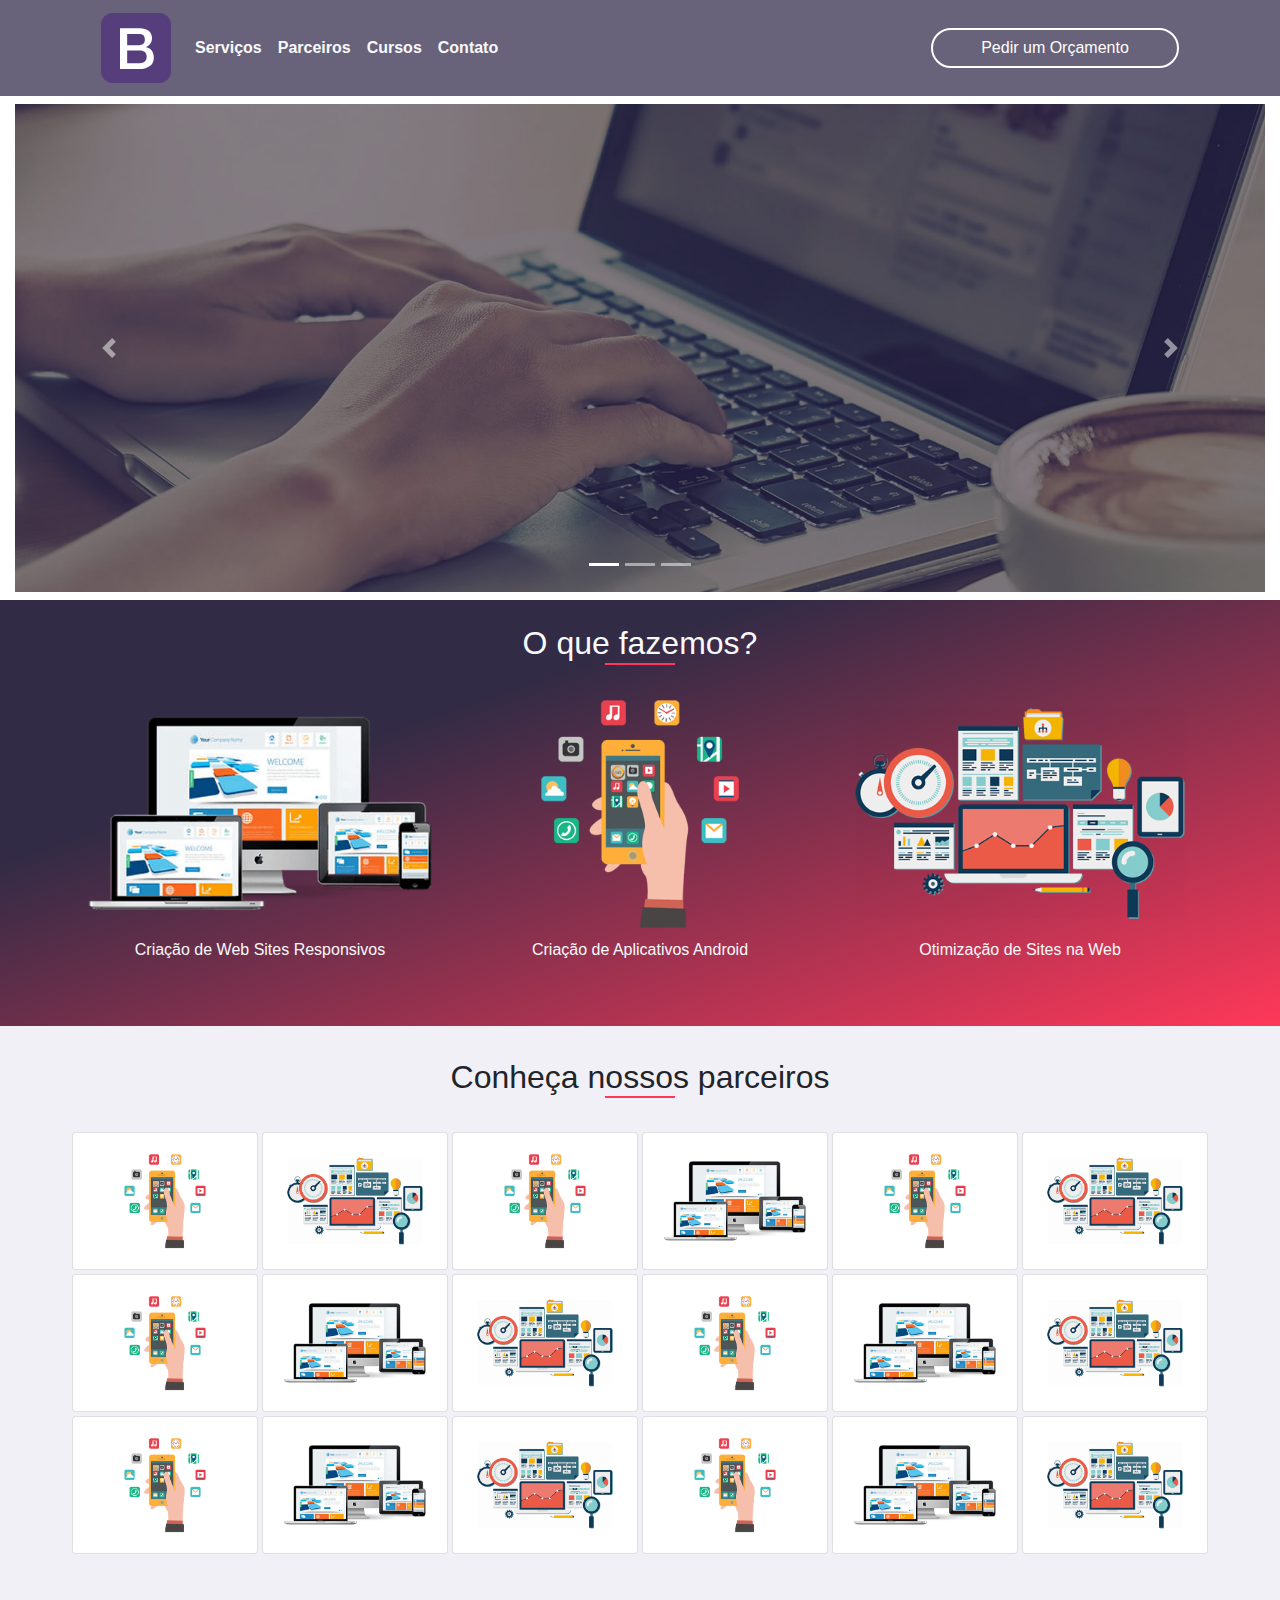
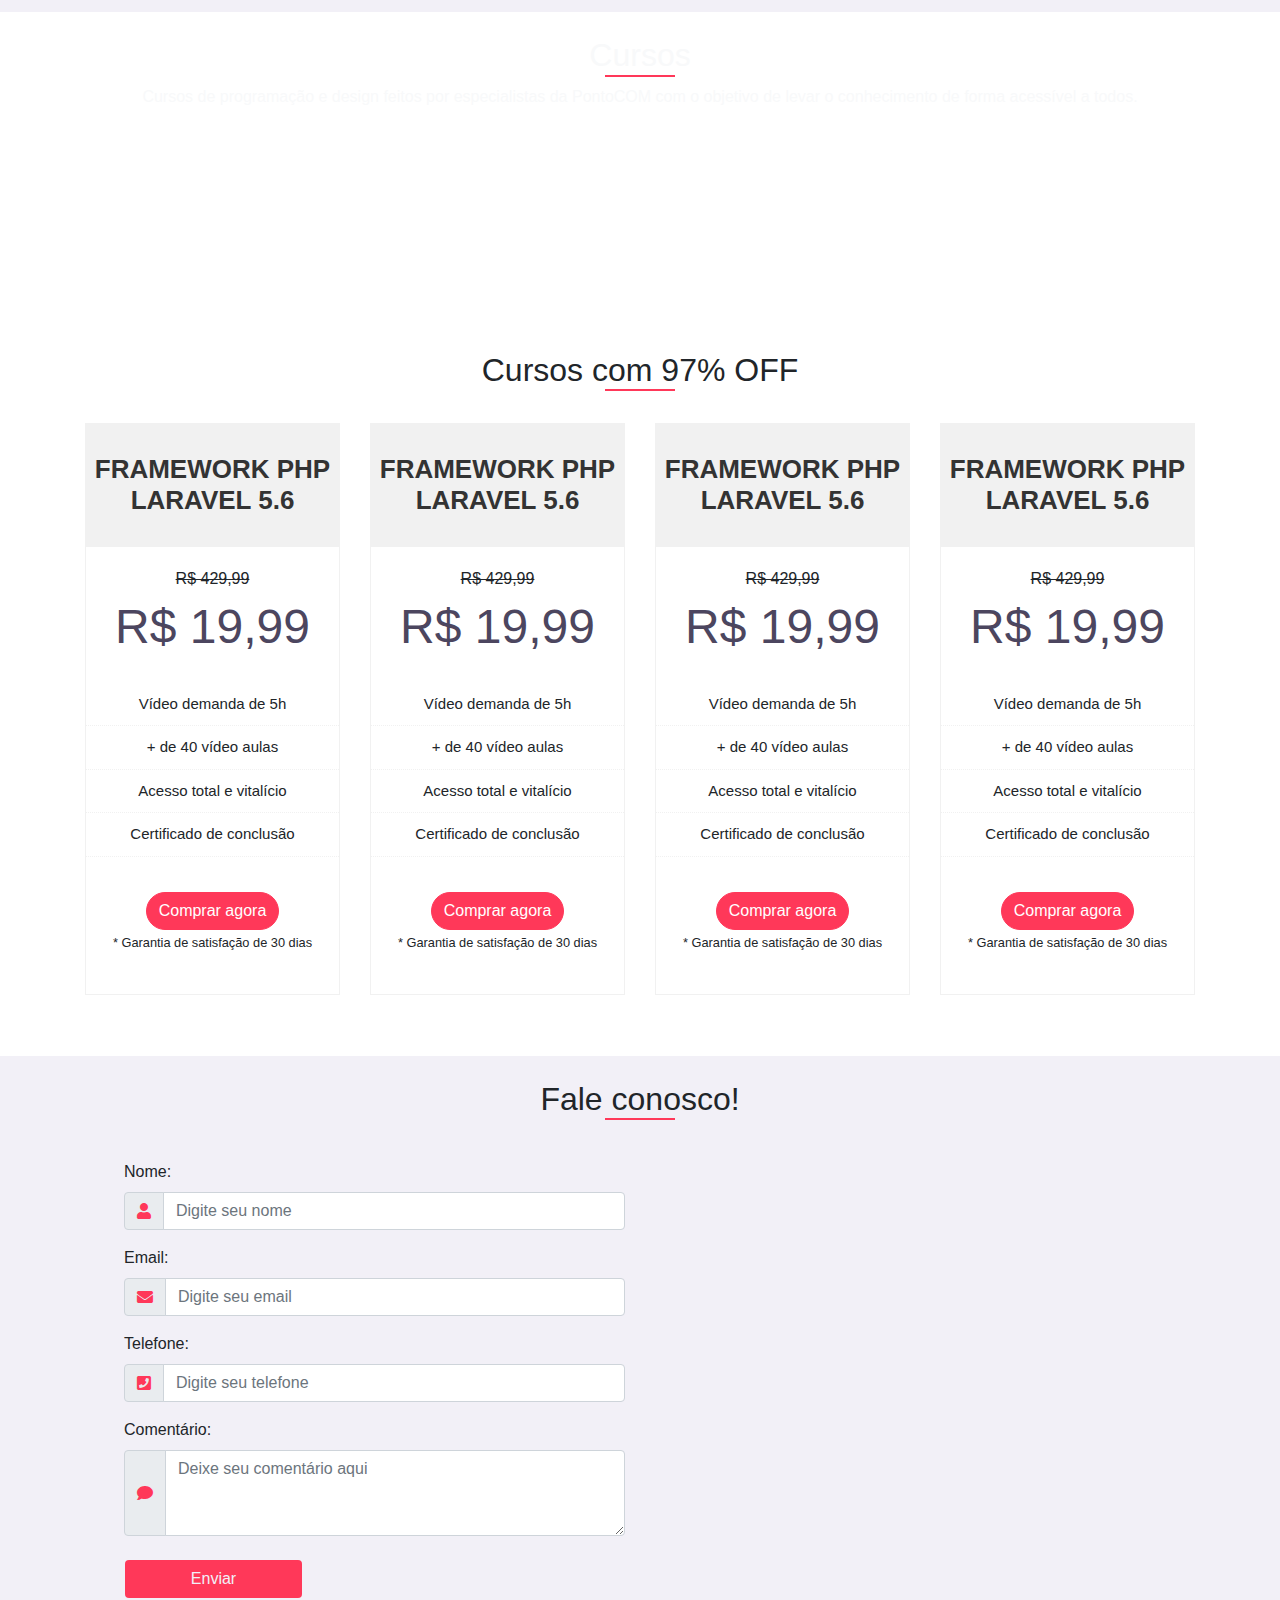
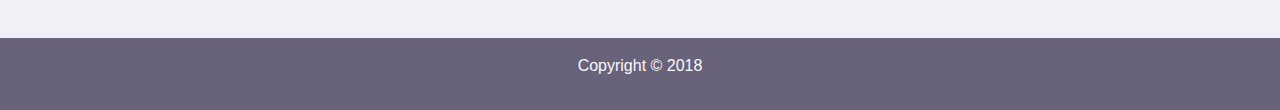
==== index.html @ dc9f5546 "commit inicial" ====
<!DOCTYPE html>
<html lang="pt-br">
<head>
	<meta charset="utf-8">
	<meta name="viewport" content="width=device-width, initial-scale=1 shrink-to-fit=no">
	<title>One Page</title>
	<!-- Css Bootstrap -->
	<link rel="stylesheet" href="https://stackpath.bootstrapcdn.com/bootstrap/4.1.3/css/bootstrap.min.css">
	<!-- Fonte para Icones -->
	<link rel="stylesheet" href="https://use.fontawesome.com/releases/v5.2.0/css/all.css">
	<!-- Css personalizado -->
	<link rel="stylesheet" href="css/estilo.css">
</head>
<body>
	<!-- Topo -->
	<div class="container-fluid bg-topo">
		<header class="container">
			<nav class="navbar navbar-expand-lg navbar-dark">
				<a href="#" class="navbar-brand">
					<img src="img/bootstrap-solid.svg" height="70" class="d-inline-block align-top" alt="Logo">
				</a>
				<button class="navbar-toggler" type="button" data-toggle="collapse" data-target="#menu" aria-control="menu" aria-expanded="false" aria-label="Menu Colapso">
					<span class="navbar-toggler-icon text-light"></span>
				</button>
				<div id="menu" class="collapse navbar-collapse">
					<ul class="navbar-nav mr-auto text-light">
						<li class="nav-item">
							<a href="#serviço" class="nav-link text-light font-weight-bold">Serviços</a>
						</li>
						<li class="nav-item">
							<a href="#parceiro" class="nav-link text-light font-weight-bold">Parceiros</a>
						</li>
						<li class="nav-item">
							<a href="#cursos" class="nav-link text-light font-weight-bold">Cursos</a>
						</li>
						<li class="nav-item">
							<a href="#contato" class="nav-link text-light font-weight-bold">Contato</a>
						</li>
					</ul>
					<a href="#" class="btn col-md-3 btn-orçamento text-center">Pedir um Orçamento</a>
				</div>
			</nav>
		</header>
	</div>

	<!-- Slide Show -->

	<div class="container-fluid my-2">
		<div class="carousel slide" data-ride="carousel" id="slideshow">
			<ol class="carousel-indicators">
				<li data-target="#slideshow" data-slide-to="0" class="active"></li>
				<li data-target="#slideshow" data-slide-to="1"></li>
				<li data-target="#slideshow" data-slide-to="2"></li>
			</ol>
			<div class="carousel-inner">
				<div class="carousel-item active">
					<a href="#"><img src="img/bg.jpg" alt="primeiro slide" class="d-block w-100"></a>
				</div>
				<div class="carousel-item">
					<a href="#"><img src="img/bg.jpg" alt="segundo slide" class="d-block w-100"></a>
				</div>
				<div class="carousel-item">
					<a href="#"><img src="img/bg.jpg" alt="segundo slide" class="d-block w-100"></a>
				</div>
			</div>

			<a href="#slideshow" class="carousel-control-prev" role="button" data-slide="prev">
				<span class="carousel-control-prev-icon" aria-hidden="true"></span> 
				<span class="sr-only">Anterior</span>
			</a>
			<a href="#slideshow" class="carousel-control-next" role="button" data-slide="next">
				<span class="carousel-control-next-icon" aria-hidden="true"></span> 
				<span class="sr-only">Próximo</span>
			</a>

		</div>
	</div>


	<!-- seção de serviço -->
	<div class="container-fluid bg-serviços" id="serviço">
		<div class="mt-2 py-4">
			<section class="container">
				<header class="col-md-12">
					<h2 class="text-center text-light">O que fazemos? <hr class="underline"></h2>
				</header>
				<div class="row py-4">
					<div class="col-md-4">
						<img src="img/img1.png" class="img-fluid" alt="imagem">
						<p class="text-light text-center mt-2">Criação de Web Sites Responsivos</p>
					</div>
				
				
					<div class="col-md-4">
						<img src="img/img2.png" class="img-fluid" alt="imagem">
						<p class="text-light text-center mt-2">Criação de Aplicativos Android</p>
					</div>
				
				
					<div class="col-md-4">
						<img src="img/img3.png" class="img-fluid" alt="imagem">
						<p class="text-light text-center mt-2">Otimização de Sites na Web</p>
					</div>
				</div>
			</section>
		</div>
	</div>

	<!-- seção de parceiro -->

	<div class="container-fluid py-4 bg-parceiros" id="parceiro">
		<div class="py-2">
			<div class="container">
				<header class="col-md-12">
					<h2 class="text-center">Conheça nossos parceiros<hr class="underline"></h2>
				</header>
				<div class="row py-4">
					<div class="col-md-2 padding-parceiros">
						<div class="card sombra">
							<div class="card-body">
								<a href="#">
									<img src="img/img2.png" alt="parceiro" class="img-fluid mx-auto d-block">
								</a>
							</div>
						</div>
					</div>
					<div class="col-md-2 padding-parceiros">
						<div class="card sombra">
							<div class="card-body">
								<a href="#">
									<img src="img/img3.png" alt="parceiro" class="img-fluid mx-auto d-block">
								</a>
							</div>
						</div>
					</div>
					<div class="col-md-2 padding-parceiros">
						<div class="card sombra">
							<div class="card-body">
								<a href="#">
									<img src="img/img2.png" alt="parceiro" class="img-fluid mx-auto d-block">
								</a>
							</div>
						</div>
					</div>
					<div class="col-md-2 padding-parceiros">
						<div class="card sombra">
							<div class="card-body">
								<a href="#">
									<img src="img/img1.png" alt="parceiro" class="img-fluid mx-auto d-block">
								</a>
							</div>
						</div>
					</div>
					<div class="col-md-2 padding-parceiros">
						<div class="card sombra">
							<div class="card-body">
								<a href="#">
									<img src="img/img2.png" alt="parceiro" class="img-fluid mx-auto d-block">
								</a>
							</div>
						</div>
					</div>
					<div class="col-md-2 padding-parceiros">
						<div class="card sombra">
							<div class="card-body">
								<a href="#">
									<img src="img/img3.png" alt="parceiro" class="img-fluid mx-auto d-block">
								</a>
							</div>
						</div>
					</div>
				
					<div class="col-md-2 padding-parceiros">
						<div class="card sombra">
							<div class="card-body">
								<a href="#">
									<img src="img/img2.png" alt="parceiro" class="img-fluid mx-auto d-block">
								</a>
							</div>
						</div>
					</div>
					<div class="col-md-2 padding-parceiros">
						<div class="card sombra">
							<div class="card-body">
								<a href="#">
									<img src="img/img1.png" alt="parceiro" class="img-fluid mx-auto d-block">
								</a>
							</div>
						</div>
					</div>
					<div class="col-md-2 padding-parceiros">
						<div class="card sombra">
							<div class="card-body">
								<a href="#">
									<img src="img/img3.png" alt="parceiro" class="img-fluid mx-auto d-block">
								</a>
							</div>
						</div>
					</div>
					<div class="col-md-2 padding-parceiros">
						<div class="card sombra">
							<div class="card-body">
								<a href="#">
									<img src="img/img2.png" alt="parceiro" class="img-fluid mx-auto d-block">
								</a>
							</div>
						</div>
					</div>
					<div class="col-md-2 padding-parceiros">
						<div class="card sombra">
							<div class="card-body">
								<a href="#">
									<img src="img/img1.png" alt="parceiro" class="img-fluid mx-auto d-block">
								</a>
							</div>
						</div>
					</div>
					<div class="col-md-2 padding-parceiros">
						<div class="card sombra">
							<div class="card-body">
								<a href="#">
									<img src="img/img3.png" alt="parceiro" class="img-fluid mx-auto d-block">
								</a>
							</div>
						</div>
					</div>

					<div class="col-md-2 padding-parceiros">
						<div class="card sombra">
							<div class="card-body">
								<a href="#">
									<img src="img/img2.png" alt="parceiro" class="img-fluid mx-auto d-block">
								</a>
							</div>
						</div>
					</div>
					<div class="col-md-2 padding-parceiros">
						<div class="card sombra">
							<div class="card-body">
								<a href="#">
									<img src="img/img1.png" alt="parceiro" class="img-fluid mx-auto d-block">
								</a>
							</div>
						</div>
					</div>
					<div class="col-md-2 padding-parceiros">
						<div class="card sombra">
							<div class="card-body">
								<a href="#">
									<img src="img/img3.png" alt="parceiro" class="img-fluid mx-auto d-block">
								</a>
							</div>
						</div>
					</div>
					<div class="col-md-2 padding-parceiros">
						<div class="card sombra">
							<div class="card-body">
								<a href="#">
									<img src="img/img2.png" alt="parceiro" class="img-fluid mx-auto d-block">
								</a>
							</div>
						</div>
					</div>
					<div class="col-md-2 padding-parceiros">
						<div class="card sombra">
							<div class="card-body">
								<a href="#">
									<img src="img/img1.png" alt="parceiro" class="img-fluid mx-auto d-block">
								</a>
							</div>
						</div>
					</div>
					<div class="col-md-2 padding-parceiros">
						<div class="card sombra">
							<div class="card-body">
								<a href="#">
									<img src="img/img3.png" alt="parceiro" class="img-fluid mx-auto d-block">
								</a>
							</div>
						</div>
					</div>
				</div>
			</div>
		</div>
	</div>

	<!-- seção parallax -->
	<div class="container-fluid bg-parallax">
		<div class="py-4">
			<div class="container">
				<div class="col-md-12">
					<header class="col-md-12">
					<h2 class="text-center text-light">Cursos<hr class="underline"></h2>
					<p class="text-center text-light">Cursos de programação e design feitos por especialistas da PontoCOM com o objetivo de levar o conhecimento de forma acessível a todos.</p>
					</header>
					<div class="row py-2">
						<div class="col-sm-6 col-md-3 col-lg-3">
							<div class="fatos">
								<div class="icon">
									<i class="fa fa-clock"></i>
								</div>
								<div class="fatos-contador">
									<h3>+<span class="contar">43678</span></h3>
									<h4>Minutos de conteúdos</h4>
								</div>
							</div>
						</div>
						<div class="col-sm-6 col-md-3 col-lg-3">
							<div class="fatos">
								<div class="icon">
									<i class="fa fa-book"></i>
								</div>
								<div class="fatos-contador">
									<h3><span class="contar">16</span></h3>
									<h4>Cursos Completos</h4>
								</div>
							</div>
						</div>
						<div class="col-sm-6 col-md-3 col-lg-3">
							<div class="fatos">
								<div class="icon">
									<i class="fa fa-users"></i>
								</div>
								<div class="fatos-contador">
									<h3>+<span class="contar">28970</span></h3>
									<h4>Alunos</h4>
								</div>
							</div>
						</div>
						<div class="col-sm-6 col-md-3 col-lg-3">
							<div class="fatos">
								<div class="icon">
									<i class="fa fa-star"></i>
								</div>
								<div class="fatos-contador">
									<h3><span class="contar">4.8</span></h3>
									<h4>Média de Avaliação</h4>
								</div>
							</div>
						</div>
					</div>
				</div>
			</div>
		</div>
	</div>

	<!-- seção de cursos -->
	<div class="container-fluid" id="cursos">
		<div class="my-2 py-4">
			<section class="container">
				<header class="col-md-12">
					<h2 class="text-center">Cursos com 97% OFF<hr class="underline"></h2>				
				</header>
				<div class="row py-4">
					<div class="col-sm-6 col-md-3 col-xs-12">
						<div class="tabela-preco sombra">
							<div class="preco-detalhe">
								<h2>Framework PHP Laravel 5.6</h2>
								<strike>R$ 429,99</strike>	
								<span>R$ 19,99</span>
								<ul>
									<li>Vídeo demanda de 5h</li>
									<li>+ de 40 vídeo aulas</li>
									<li>Acesso total e vitalício</li>
									<li>Certificado de conclusão</li>
								</ul>
							</div>
							<div class="preco-botao">
								<a href="#" class="btn btn-preco">Comprar agora</a>
							</div>
							<small>* Garantia de satisfação de 30 dias</small>
						</div>
					</div>
					<div class="col-sm-6 col-md-3 col-xs-12">
						<div class="tabela-preco sombra">
							<div class="preco-detalhe">
								<h2>Framework PHP Laravel 5.6</h2>
								<strike>R$ 429,99</strike>	
								<span>R$ 19,99</span>
								<ul>
									<li>Vídeo demanda de 5h</li>
									<li>+ de 40 vídeo aulas</li>
									<li>Acesso total e vitalício</li>
									<li>Certificado de conclusão</li>
								</ul>
							</div>
							<div class="preco-botao">
								<a href="#" class="btn btn-preco">Comprar agora</a>
							</div>
							<small>* Garantia de satisfação de 30 dias</small>
						</div>
					</div>
					<div class="col-sm-6 col-md-3 col-xs-12">
						<div class="tabela-preco sombra">
							<div class="preco-detalhe">
								<h2>Framework PHP Laravel 5.6</h2>
								<strike>R$ 429,99</strike>	
								<span>R$ 19,99</span>
								<ul>
									<li>Vídeo demanda de 5h</li>
									<li>+ de 40 vídeo aulas</li>
									<li>Acesso total e vitalício</li>
									<li>Certificado de conclusão</li>
								</ul>
							</div>
							<div class="preco-botao">
								<a href="#" class="btn btn-preco">Comprar agora</a>
							</div>
							<small>* Garantia de satisfação de 30 dias</small>
						</div>
					</div>
					<div class="col-sm-6 col-md-3 col-xs-12">
						<div class="tabela-preco sombra">
							<div class="preco-detalhe">
								<h2>Framework PHP Laravel 5.6</h2>
								<strike>R$ 429,99</strike>	
								<span>R$ 19,99</span>
								<ul>
									<li>Vídeo demanda de 5h</li>
									<li>+ de 40 vídeo aulas</li>
									<li>Acesso total e vitalício</li>
									<li>Certificado de conclusão</li>
								</ul>
							</div>
							<div class="preco-botao">
								<a href="#" class="btn btn-preco">Comprar agora</a>
							</div>
							<small>* Garantia de satisfação de 30 dias</small>
						</div>
					</div>
				</div>
			</section>
		</div>
	</div>

	<!-- jsecão contato -->
	<div class="container-fluid bg-parceiros" id="contato">
		<div class="mt-2 py-4">
			<section class="container">
				<header class="col-md-12 mb-4">
					<h2 class="text-center">Fale conosco!<hr class="underline"></h2>				
				</header>
				<div class="row">
					<div class="col-12">
						
						<form class="px-4 py-3">						
							
							<div class="form-group col-md-6">
								<label for="nome">Nome:</label>
								<div class="input-group">
									<div class="input-group-prepend">
										<span class="input-group-text"><i class="fas fa-user"></i></span>
									</div>
									<input type="text" class="form-control" id="nome" placeholder="Digite seu nome">
								</div>
							</div>
						
						
							<div class="form-group col-md-6">
								<label for="email">Email:</label>
								<div class="input-group">
									<div class="input-group-prepend">
										<span class="input-group-text"><i class="fas fa-envelope"></i></span>
									</div>
									<input type="text" class="form-control" id="email" placeholder="Digite seu email">
								</div>
							</div>
						
						
							<div class="form-group col-md-6">
								<label for="tel">Telefone:</label>
								<div class="input-group">
									<div class="input-group-prepend">
										<span class="input-group-text"><i class="fas fa-phone-square"></i></span>
									</div>
									<input type="text" class="form-control" id="tel" placeholder="Digite seu telefone">
								</div>
							</div>
						
						
							<div class="form-group col-md-6">
								<label for="comentar">Comentário:</label>
								<div class="input-group">
									<div class="input-group-prepend">
										<span class="input-group-text"><i class="fas fa-comment"></i></span>
									</div>
									<textarea name="comentar" class="form-control" id="comentar" type="text" cols="68" rows="3" placeholder="Deixe seu comentário aqui"></textarea>
								</div>
							</div>
							
							<button class="btn mt-2 ml-3 col-lg-2" type="submit">Enviar</button>
						</form>
						
					</div>
				</div>
			</section>
		</div>
	</div>

	<!-- Footer -->
	<div class="container-fluid bg-topo py-3">
		<footer class="container">
			<p class="text-center text-light">Copyright © 2018</p>
		</footer>
	</div>

	<!-- js Bootstrap -->
	<script src="js/jquery-min.js"></script>
	<script src="https://stackpath.bootstrapcdn.com/bootstrap/4.1.3/js/bootstrap.min.js"></script>
	<script src="js/jquery.counterup.min.js"></script>
	<script src="js/waypoints.min.js"></script>
	<script src="js/main.js"></script>
</body>
</html>
---- css/estilo.css ----
/* Configurações do topo*/
.bg-topo {
	background-color: #68627a;
}
.btn-orçamento {
	border: 2px solid #fff;
	background-color: none;
	position: relative;
	color: #fff;
	z-index: 1;
	border-radius: 30px;
	height: 100%
}
.btn-orçamento:hover{
	color: #68627a;
	background: #fff;
	border-color: #fff;
	transition: all .50s ease-in-out;
	-moz-transition: all .50s ease-in-out;
	-webkit-transition: all .50s ease-in-out;
}

/* seção de serviço*/
.bg-serviços {
	background: linear-gradient(161.26deg,#312b45 30%, #ff3859 100%);
}

/* seção de parceiros*/
.bg-parceiros{
	background-color: #f2f0f7;
}
.padding-parceiros {
	padding: 2px !important;
}

/* seção parallax*/
.bg-parallax {
	background: url(../img/bg.jpg) fixed;
	position: relative;
}
.fatos {
	text-align: center;
	color: #fff;
}
.fatos .icon {
	font-size: 50px;
	color: #fff;
}
.fatos h3{
	font-size: 35px;
	color: #fff;
	margin-bottom: 5px;
	font-weight: 700;
	letter-spacing: 1px;
}
.fatos h4{
	font-size: 20px;
	font-weight: 400;
	color: #fff;
	letter-spacing: 1px;
}

/*Cofigurações da seção de cursos*/
.box{
	background: #563d7c;
}
.tabela-preco {
	padding: 0 0 40px 0;
	margin: 0 auto;
	margin-bottom: 5px;
	text-align: center;
	background-color: #fff;
	border: 1px solid #f1f1f1;
}
.tabela-preco .preco-detalhe h2 {
	font-size: 26px;
	font-weight: 700;
	color: #333;
	margin-bottom: 20px;
	text-transform: uppercase;
	background-color: #f1f1f1;
	padding: 30px 0;
}
.tabela-preco .preco-detalhe span {
	display: block;
	font-size: 48px;
	font-weight: 400;
	color: #4c465f;
	margin-bottom: 20px;
}
.tabela-preco .preco-detalhe ul {
	margin-bottom: 35px;
	padding: 0 !important;
}
.tabela-preco .preco-detalhe ul li {
	padding: 10px;
	font-size: 15px;
	border-bottom: 1px dotted #f1f1f1;
	list-style: none;
}
.btn-preco {
	border: 1px solid #ff3859;
	background-color: #ff3859;
	position: relative;
	color: #fff;
	z-index: 1;
	border-radius: 30px;
}
.btn-preco:hover{
	color: #fff;
	background: #4c465f;
	border-color: #4c465f;
	transition: all .50s ease-in-out;
	-moz-transition: all .50s ease-in-out;
	-webkit-transition: all .50s ease-in-out;
}

/*Cofigurações gerais*/
.underline {
	content: '';
	border-top: 2px solid #ff3859;
	width: 70px;
	display: block;
	margin-bottom: 8px;
	margin: 0 auto;
}
.sombra:hover {
	box-shadow: 0 0 20px 0 rgba(0,0,0,0.2);
}

.form-group .input-group .input-group-prepend span i {
	color: #ff3859;
}
form button {
	background-color: #ff3859;
	color: #f2f0f7;
}
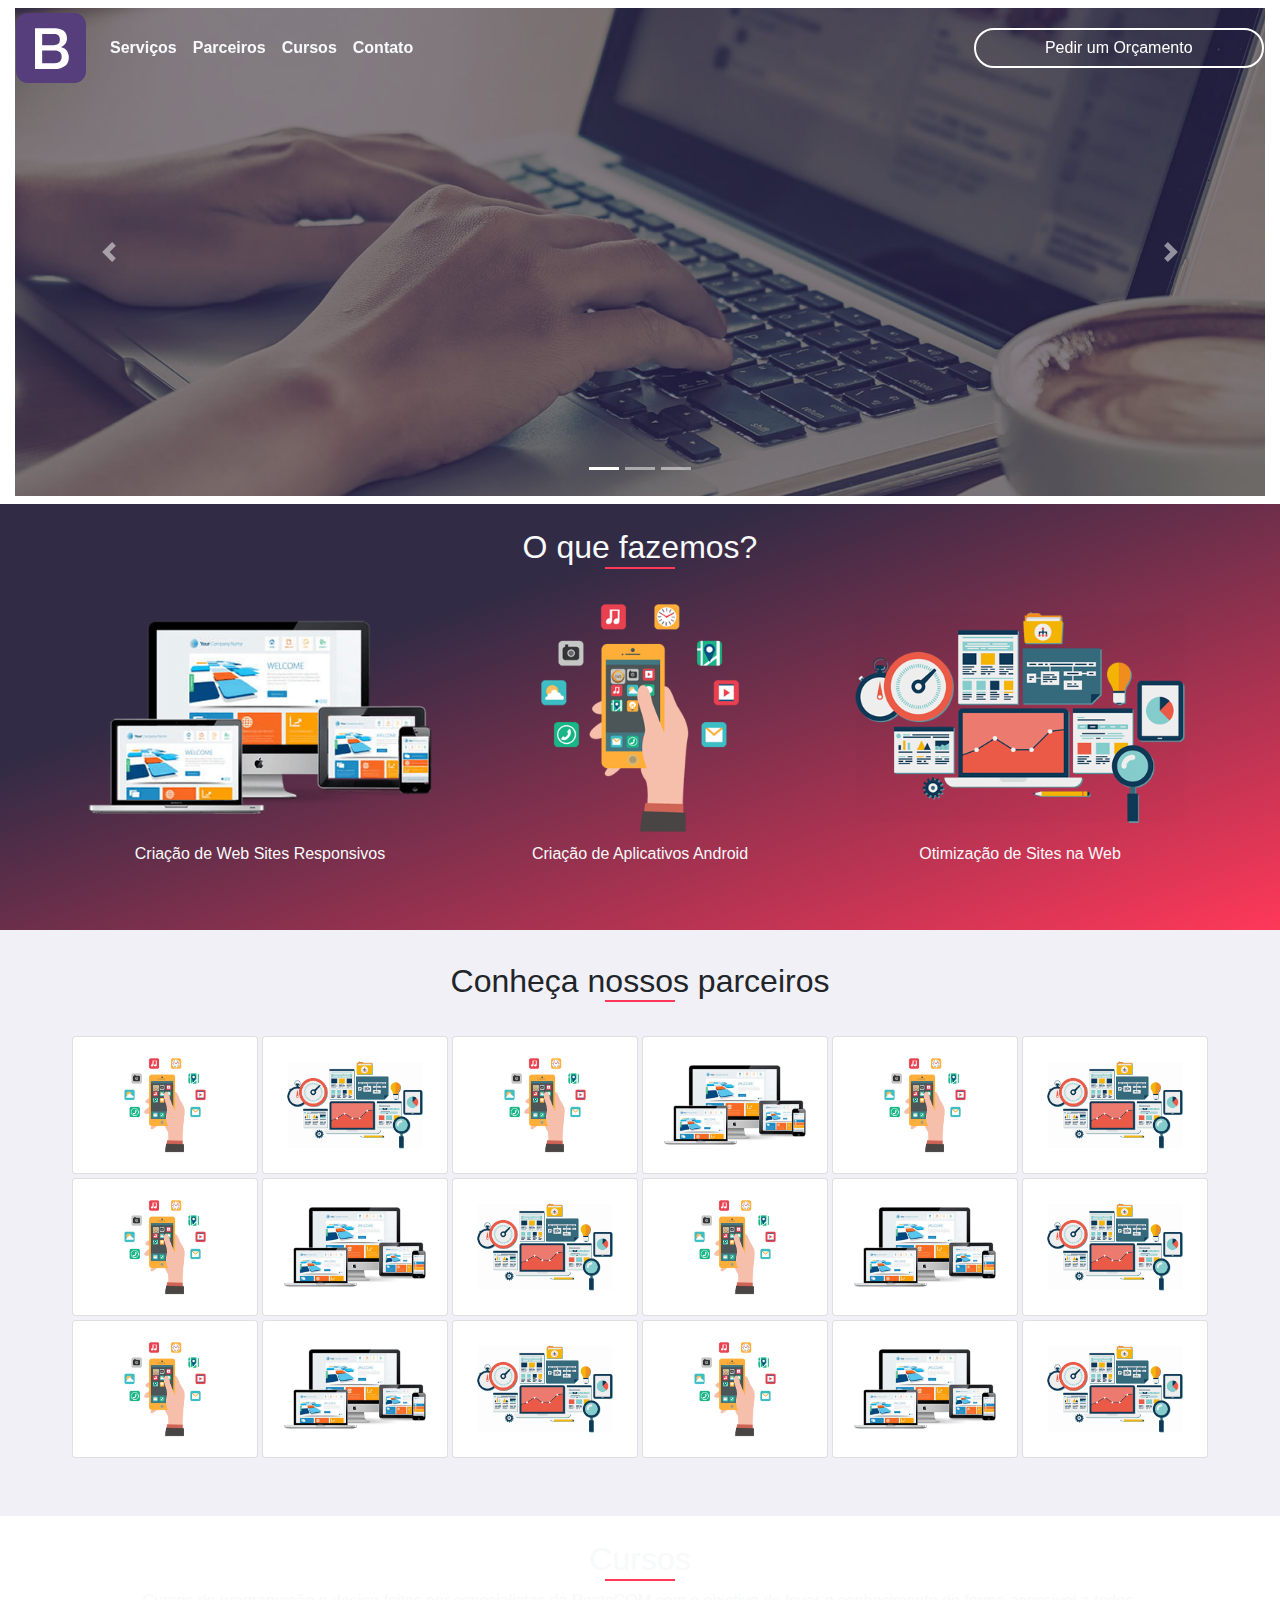
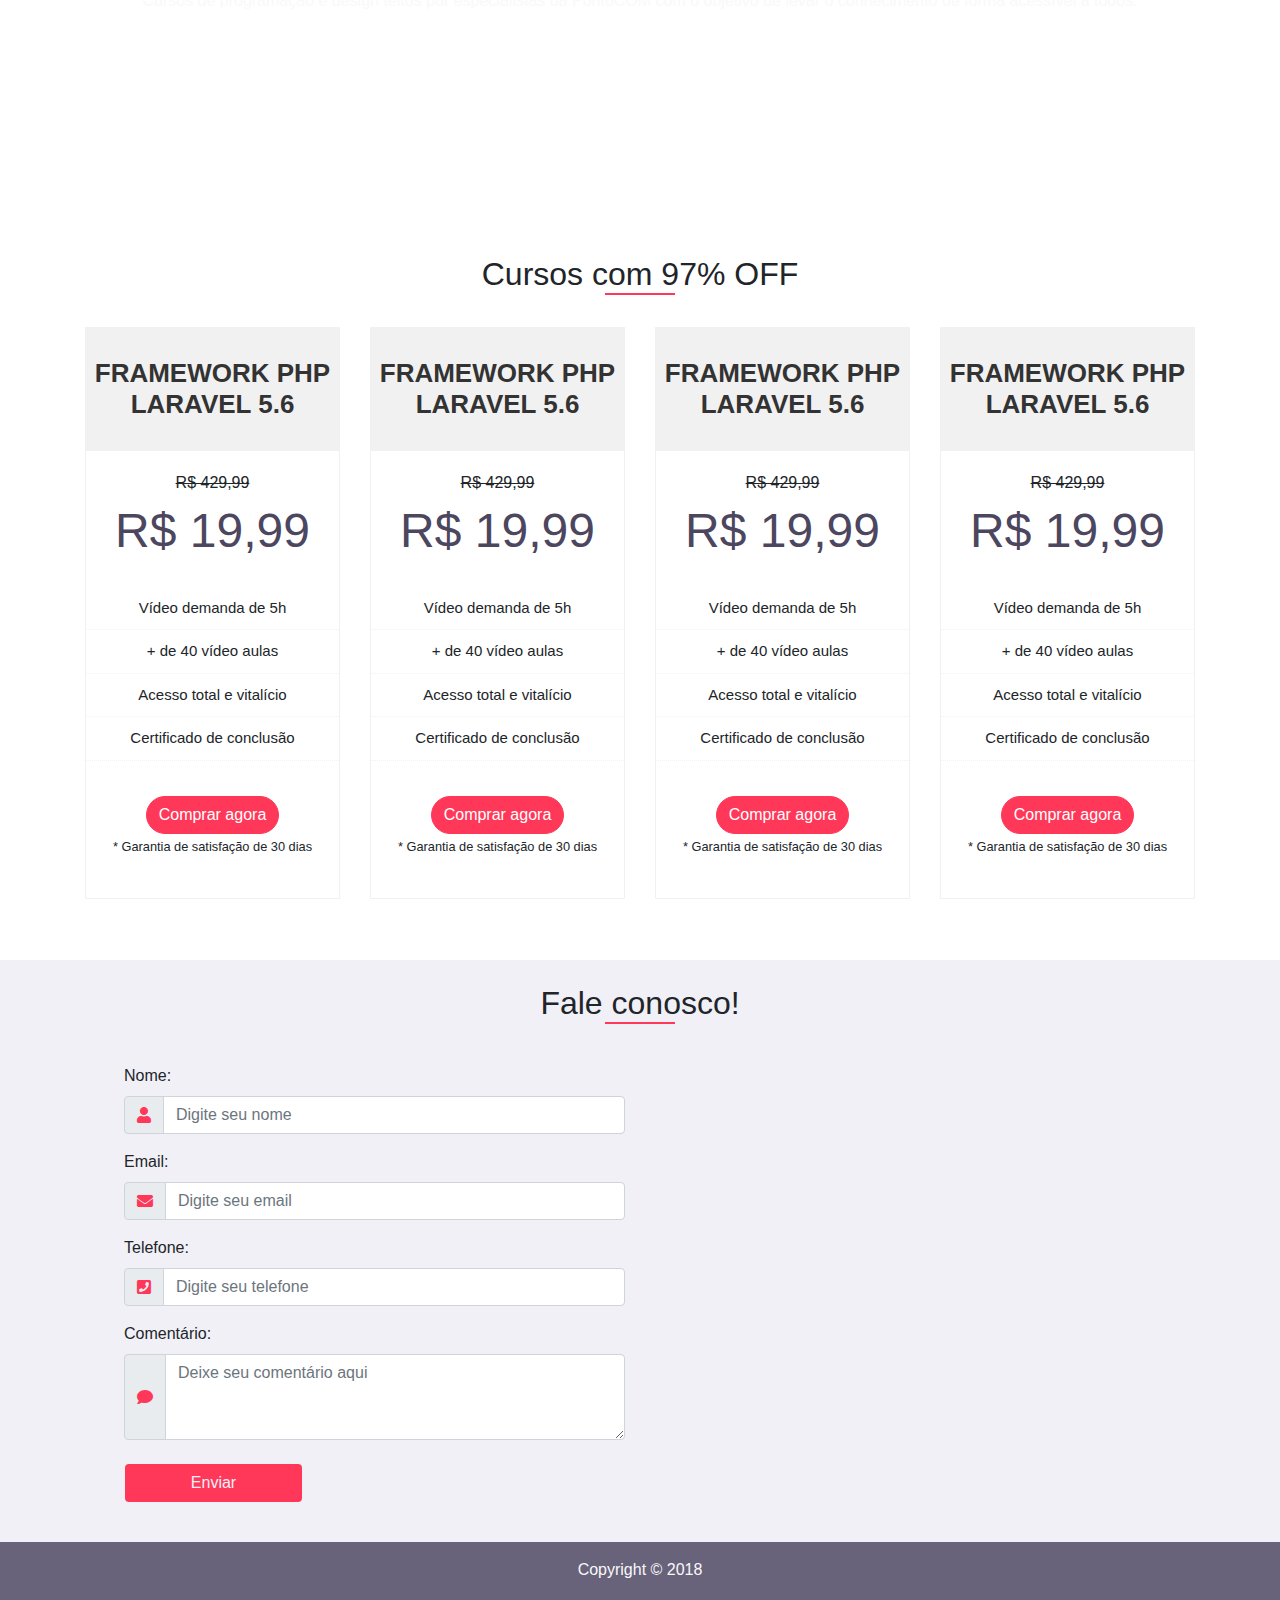
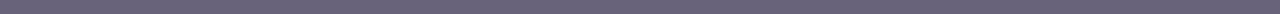
==== commit 14f0c1d4: "commit ajuste navbar" ====
--- a/index.html
+++ b/index.html
@@ -13,9 +13,9 @@
 </head>
 <body>
 	<!-- Topo -->
-	<div class="container-fluid bg-topo">
+	<div class="container-fluid">
 		<header class="container">
-			<nav class="navbar navbar-expand-lg navbar-dark">
+			<nav class="navbar navbar-expand-lg navbar-dark fixed-top">
 				<a href="#" class="navbar-brand">
 					<img src="img/bootstrap-solid.svg" height="70" class="d-inline-block align-top" alt="Logo">
 				</a>
--- a/css/estilo.css
+++ b/css/estilo.css
@@ -134,4 +134,7 @@
 form button {
 	background-color: #ff3859;
 	color: #f2f0f7;
-}+}
+/*.mtop {
+	margin-top: 105px !important;
+}*/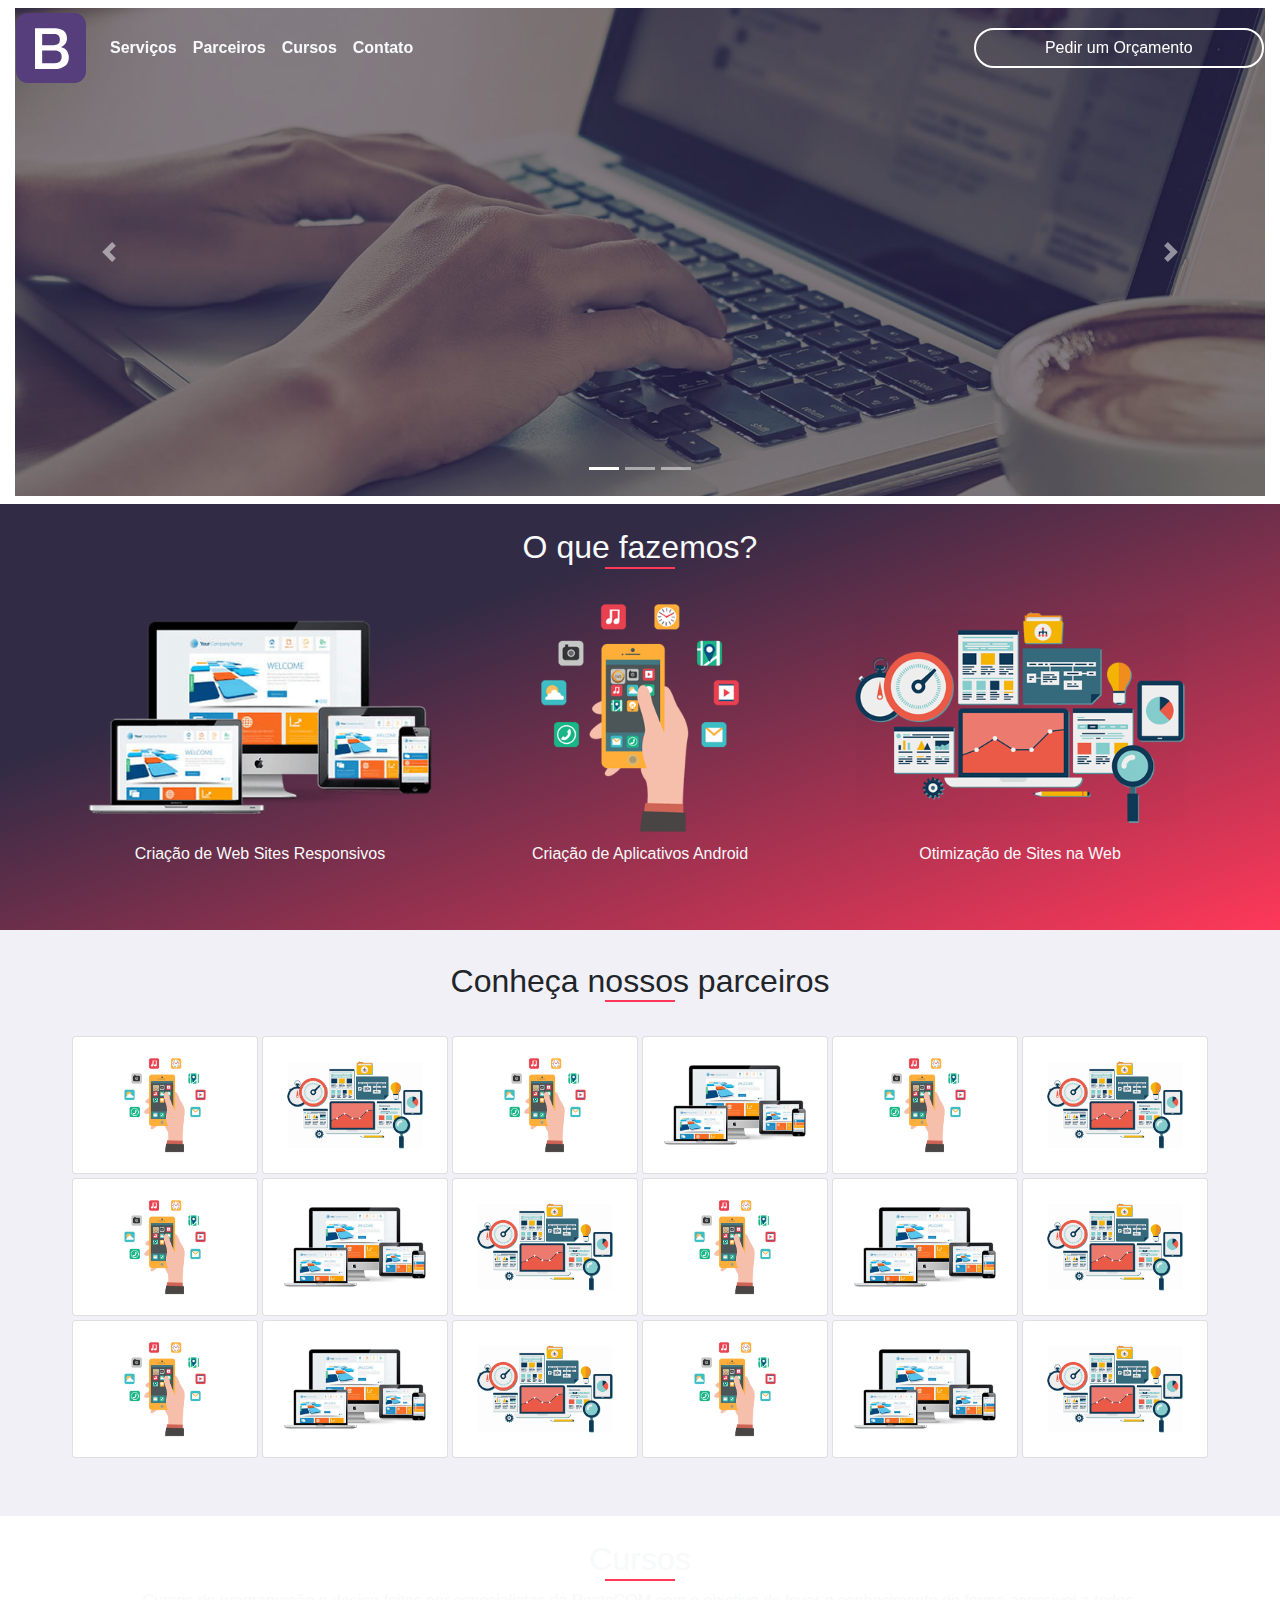
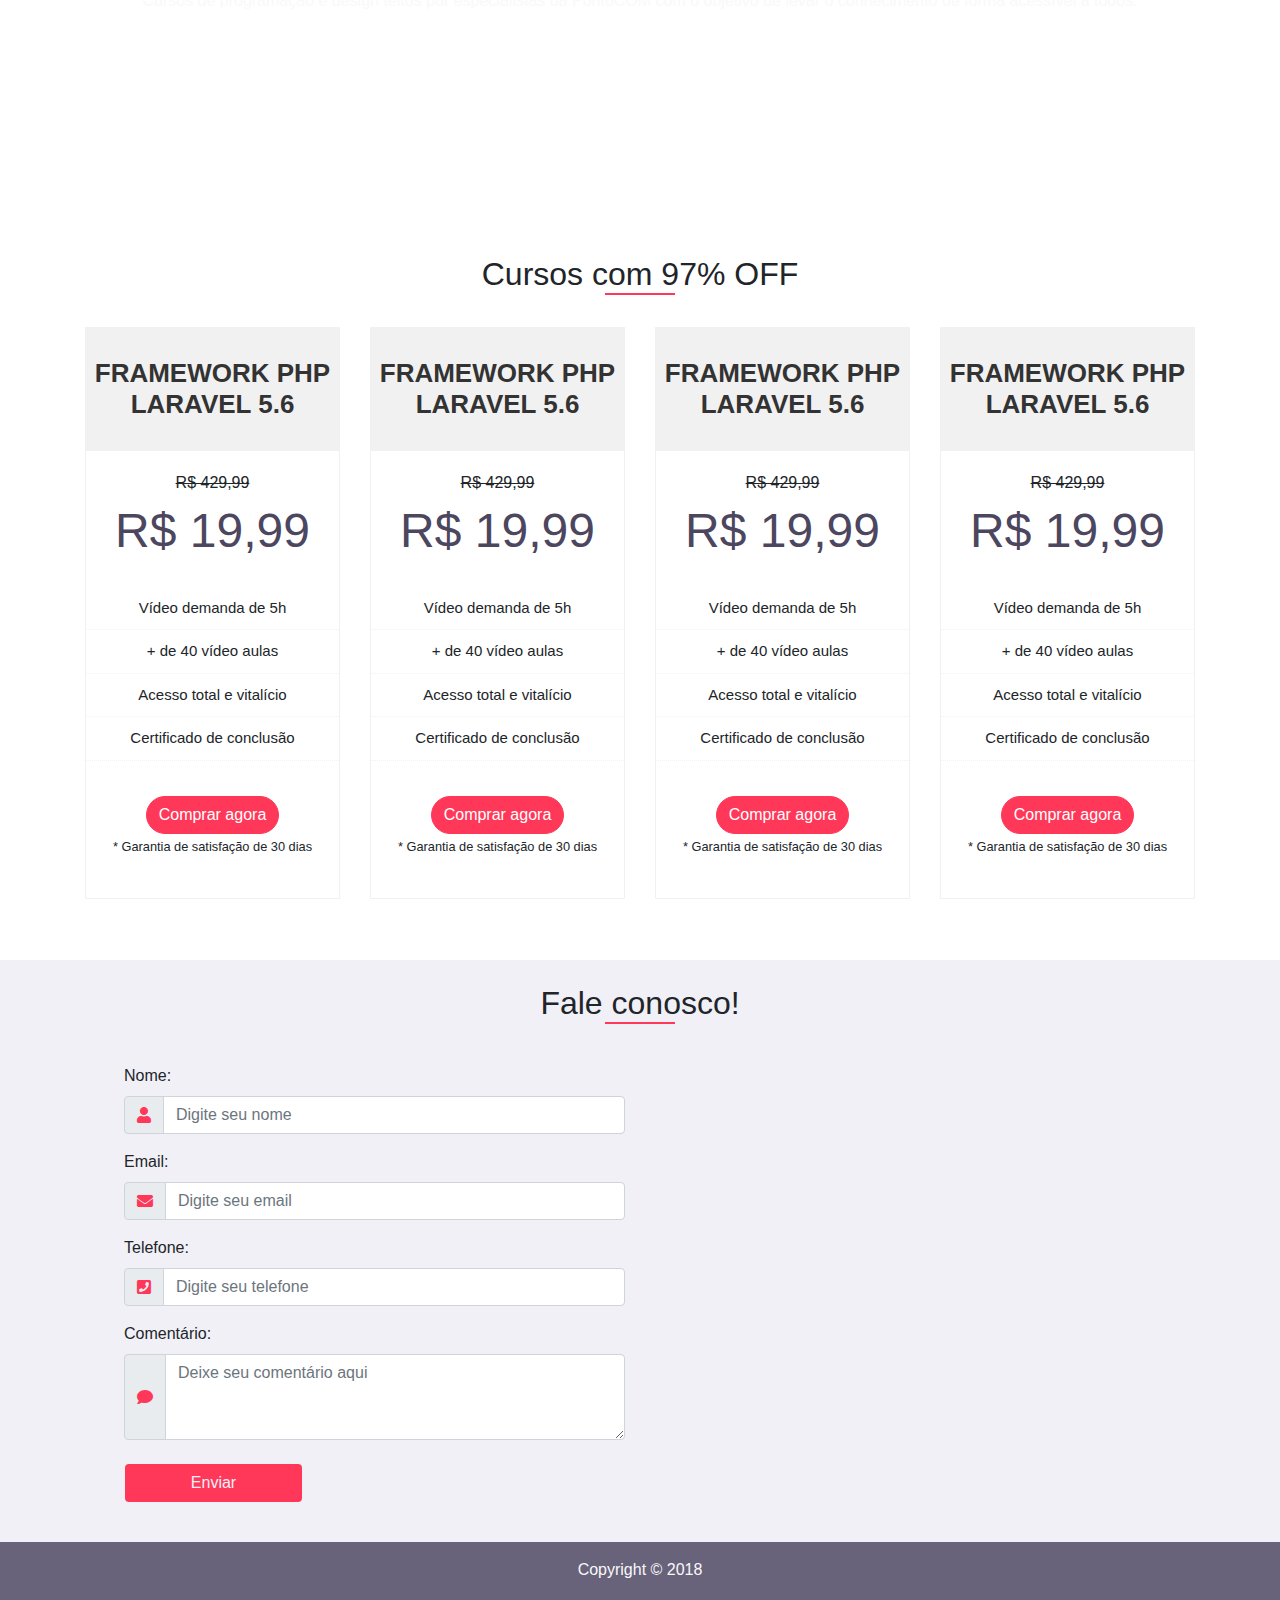
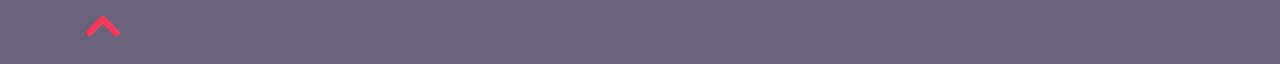
==== commit 426ec00b: "commit para adicionar o move to top" ====
--- a/index.html
+++ b/index.html
@@ -13,7 +13,7 @@
 </head>
 <body>
 	<!-- Topo -->
-	<div class="container-fluid">
+	<div class="container-fluid" id="topo">
 		<header class="container">
 			<nav class="navbar navbar-expand-lg navbar-dark fixed-top">
 				<a href="#" class="navbar-brand">
@@ -500,7 +500,8 @@
 	<!-- Footer -->
 	<div class="container-fluid bg-topo py-3">
 		<footer class="container">
-			<p class="text-center text-light">Copyright © 2018</p>
+			<p class="text-center text-light pb-2">Copyright © 2018</p>
+			<a href="#top"><i class="fas fa-chevron-up"></i></a>
 		</footer>
 	</div>
 
--- a/css/estilo.css
+++ b/css/estilo.css
@@ -115,6 +115,13 @@
 	-webkit-transition: all .50s ease-in-out;
 }
 
+/*footer*/
+footer a i {
+	text-align: center;
+	font-size: 40px;
+    color: #ff3859;
+}
+
 /*Cofigurações gerais*/
 .underline {
 	content: '';
@@ -134,7 +141,4 @@
 form button {
 	background-color: #ff3859;
 	color: #f2f0f7;
-}
-/*.mtop {
-	margin-top: 105px !important;
-}*/+}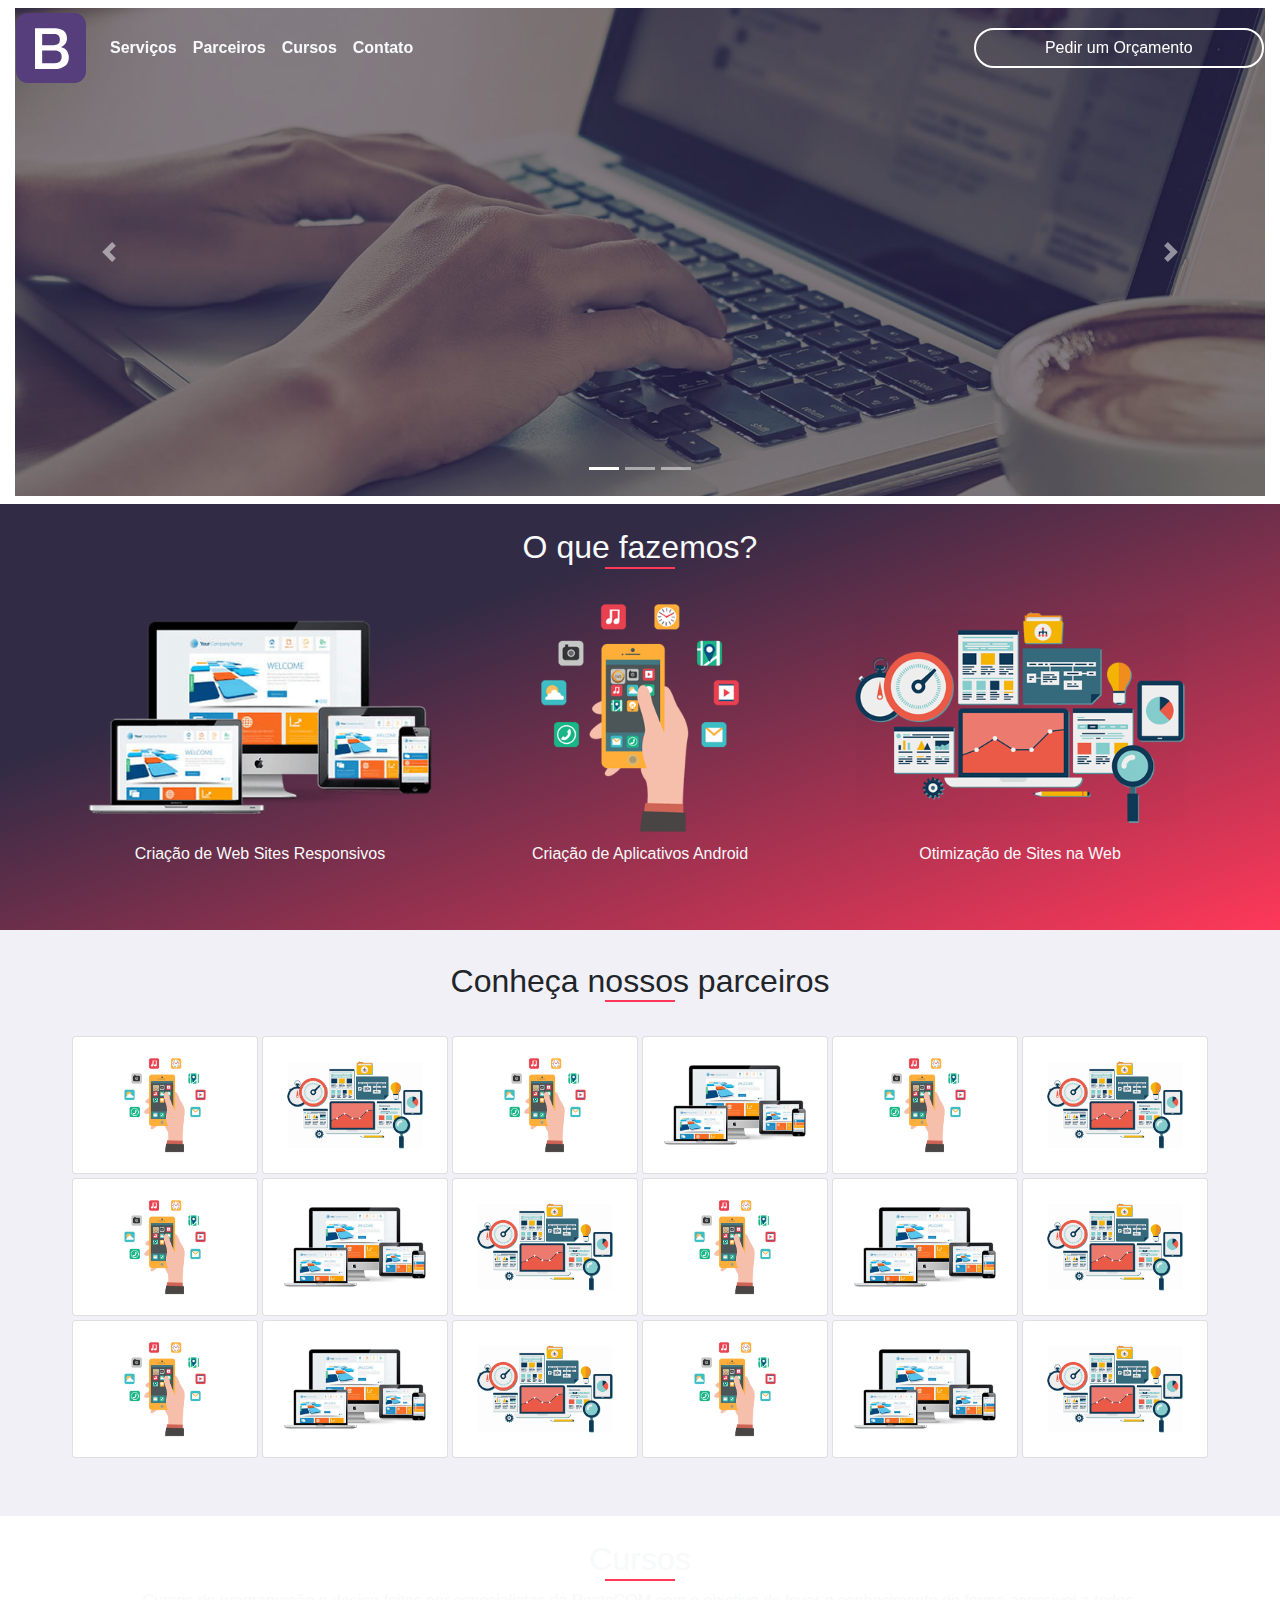
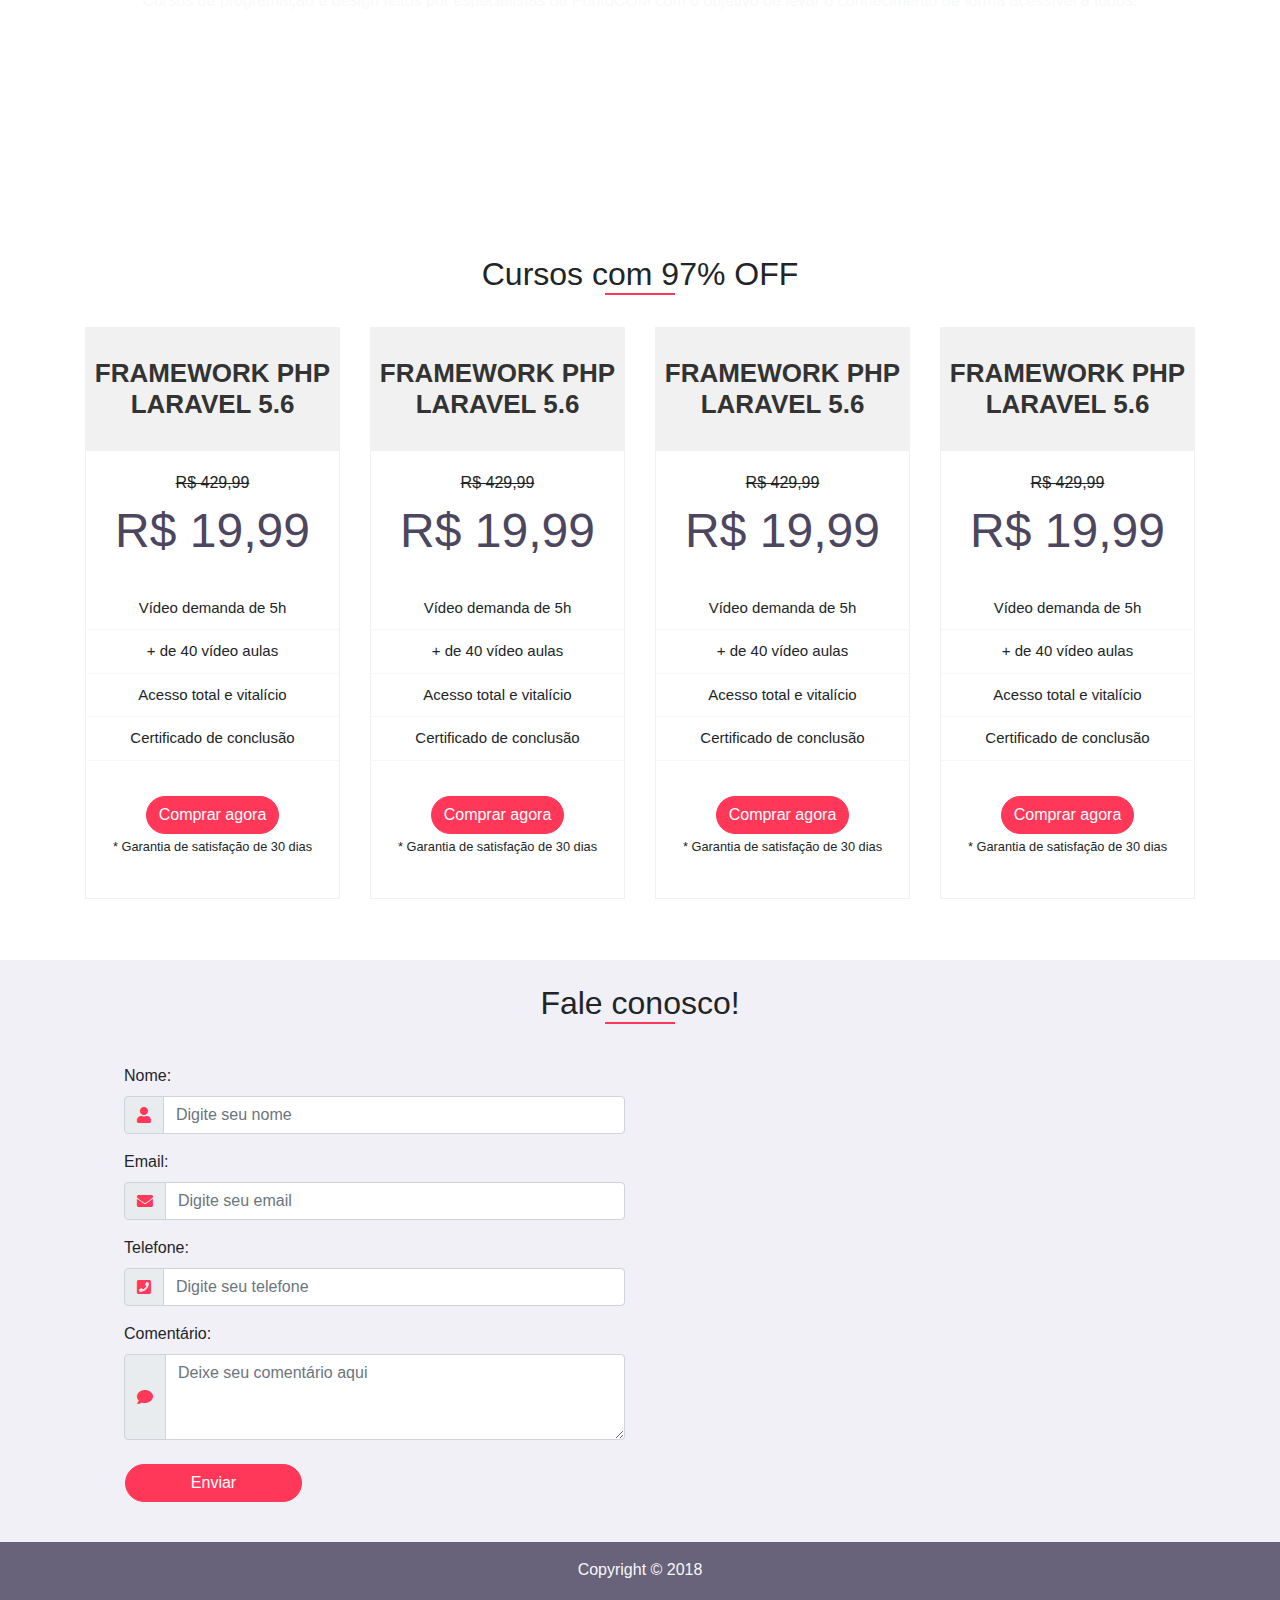
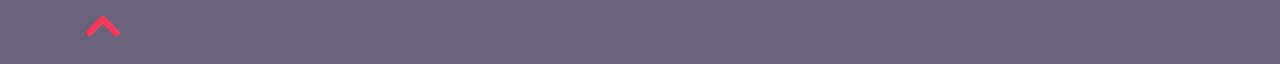
==== commit ea725667: "SCRIPT JQUERY PARA SROLL DA NAVBAR" ====
--- a/index.html
+++ b/index.html
@@ -12,11 +12,12 @@
 	<link rel="stylesheet" href="css/estilo.css">
 </head>
 <body>
+	
 	<!-- Topo -->
 	<div class="container-fluid" id="topo">
 		<header class="container">
 			<nav class="navbar navbar-expand-lg navbar-dark fixed-top">
-				<a href="#" class="navbar-brand">
+				<a href="#topo" class="navbar-brand">
 					<img src="img/bootstrap-solid.svg" height="70" class="d-inline-block align-top" alt="Logo">
 				</a>
 				<button class="navbar-toggler" type="button" data-toggle="collapse" data-target="#menu" aria-control="menu" aria-expanded="false" aria-label="Menu Colapso">
@@ -433,7 +434,7 @@
 		</div>
 	</div>
 
-	<!-- jsecão contato -->
+	<!-- secão contato -->
 	<div class="container-fluid bg-parceiros" id="contato">
 		<div class="mt-2 py-4">
 			<section class="container">
@@ -488,7 +489,7 @@
 								</div>
 							</div>
 							
-							<button class="btn mt-2 ml-3 col-lg-2" type="submit">Enviar</button>
+							<button class="btn btn-preco mt-2 ml-3 col-lg-2" type="submit">Enviar</button>
 						</form>
 						
 					</div>
